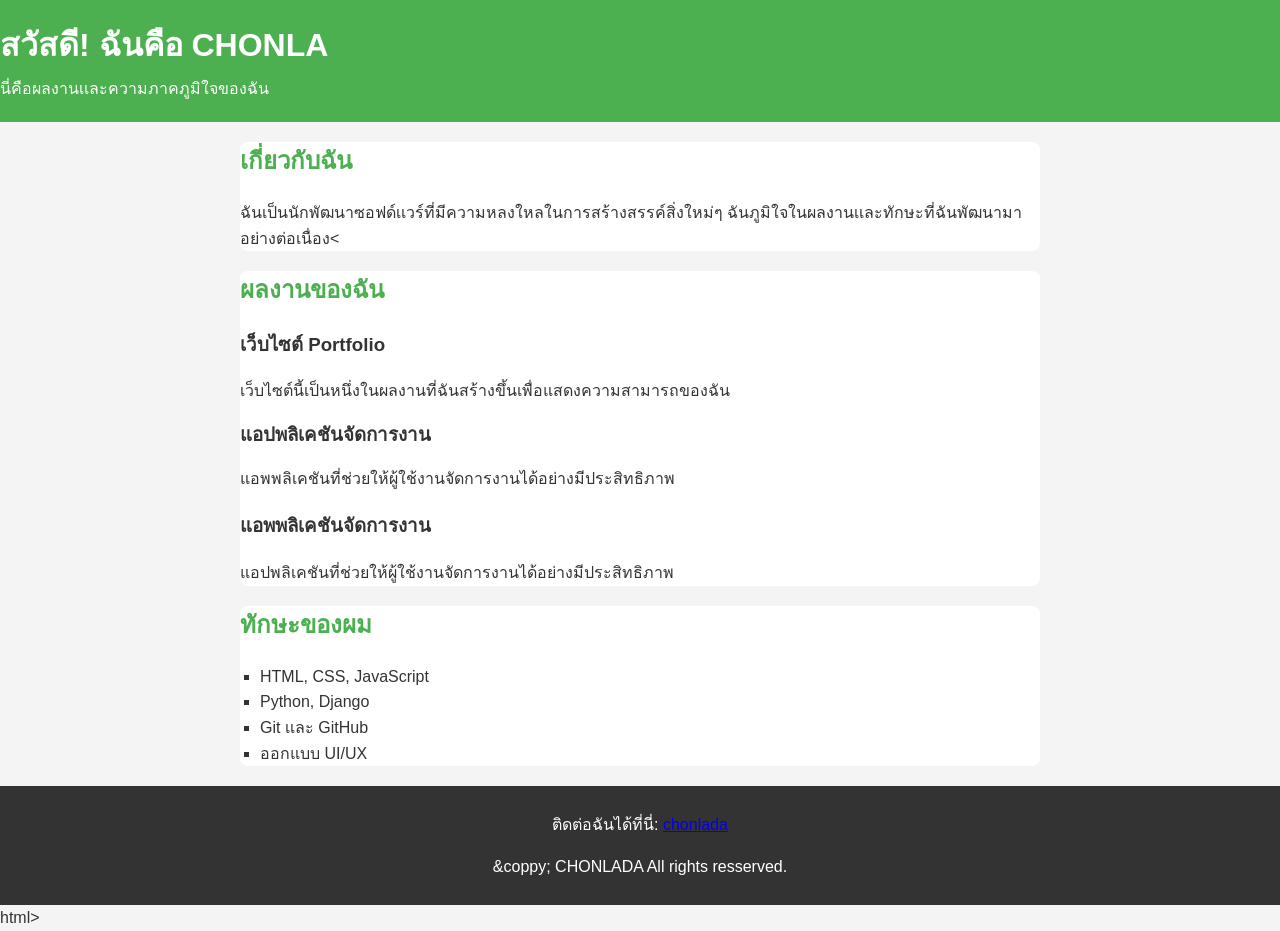
==== index.html @ 46d8c7d7 "Update index.html" ====
<!DOCTYPE html>
 <html lang="th">
 <head>
   <meta charset="UTF-8">
   <meta name="viewport" content="width=device-width,initial-scale=1.0">
   <meta name="description" content="เว็บไซต์เเสดงผลงานเเละทักษะของ Chonlada">
   <title>ความภาคภูมิใจของ CHONLADA</title>
   <link rel="stylesheet" href="style.css">
 </head>
 <body>
   <header>
     <h1>สวัสดี! ฉันคือ CHONLA</h1>
     <p>นี่คือผลงานเเละความภาคภูมิใจของฉัน</p>
   </header>

   <section id="about">
     <h2>เกี่ยวกับฉัน</h2>
     <p>ฉันเป็นนักพัฒนาซอฟด์เเวร์ที่มีความหลงใหลในการสร้างสรรค์สิ่งใหม่ๆ ฉันภูมิใจในผลงานเเละทักษะที่ฉันพัฒนามาอย่างต่อเนื่อง<
  </section>

   <section id="about">
     <h2>ผลงานของฉัน</h2>
     <div class="projects">
       <h3>เว็บไซต์ Portfolio</h3>
       <p> เว็บไซต์นี้เป็นหนึ่งในผลงานที่ฉันสร้างขึ้นเพื่อแสดงความสามารถของฉัน</p>
     </div>
     <div class="project">
       <h3>แอปพลิเคชันจัดการงาน</h3>
       <p> แอพพลิเคชันที่ช่วยให้ผู้ใช้งานจัดการงานได้อย่างมีประสิทธิภาพ</p>
     </div>
     <h3> แอพพลิเคชันจัดการงาน</h3>
     <p>แอปพลิเคชันที่ช่วยให้ผู้ใช้งานจัดการงานได้อย่างมีประสิทธิภาพ</p>
   </div>
</section>

<!-- ส่วนเเสดงทักษะ -->
 <section id="skills">
   <h2>ทักษะของผม</h2>
   <ul>
     <li>HTML, CSS, JavaScript</li>
     <li>Python, Django</li>
     <li>Git เเละ GitHub</li>
     <li>ออกแบบ UI/UX</li>
   </ul>
 </section>

   <!-- ส่วนติดต่อเเละลิขสิทธิ์ -->
   <footer>
       <p>ติดต่อฉันได้ที่นี่: <a
 href="mailto:chonlada2551">chonlada</a></p>
      <p>&coppy; <span id="year"></span> CHONLADA All rights resserved. </p>
   </footer>

  <!-- ลิงก์ไปยัง JavaScript -->
  <script src="script.js"></script>
 </body>
 </html>html>
---- style.css ----
body {
   font-family:Arial, sans-serif;
  line-height: 1.6;
  margin:0;
  padding:0;
  background-color: #f4f4f4;
  color: #333;
}

header {
  background: #4CAF50;
  color: white;
  padding: 20px 0;
  text-aling: center;
}

header h1 {
  margin: 0;
}

header p {
  margin:5px 0 0;
}

section {
  paddin: 20px;
  margin: 20px auto;
  max-width: 800px;
  background: white;
  border-radius: 8px;
  box-5hadow: 0 0 10px rgba(0,0,0,0.1);
}
h2 {
  color: #4CAF50;
}
.project {
  margin-bottom: 20px;
}
.project h3 {
  margin:0 0 10px;
  color: #333;
}
ul {
  list-style-type: square;
  padding-left: 20px;
}
footer {
  text-align: center;
  padding: 10px 0;
  background: #333;
  color: white;
  margin-top: 20px;
}
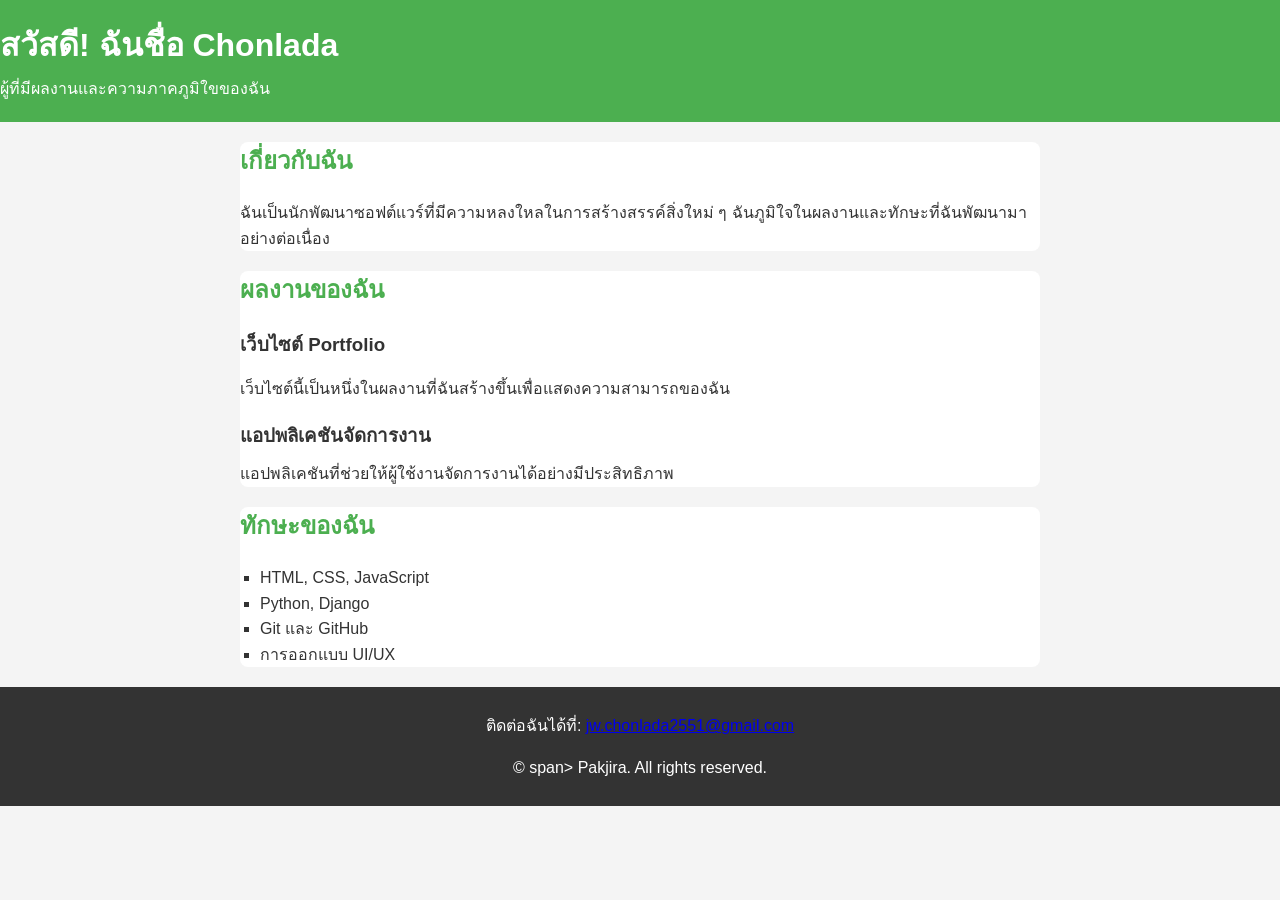
==== commit 1c86a119: "Update index.html" ====
--- a/index.html
+++ b/index.html
@@ -1,59 +1,57 @@
- <!DOCTYPE html>
- <html lang="th">
- <head>
-   <meta charset="UTF-8">
-   <meta name="viewport" content="width=device-width,initial-scale=1.0">
-   <meta name="description" content="เว็บไซต์เเสดงผลงานเเละทักษะของ Chonlada">
-   <title>ความภาคภูมิใจของ CHONLADA</title>
-   <link rel="stylesheet" href="style.css">
- </head>
- <body>
-   <header>
-     <h1>สวัสดี! ฉันคือ CHONLA</h1>
-     <p>นี่คือผลงานเเละความภาคภูมิใจของฉัน</p>
-   </header>
+<!DOCTYPE html>
+<html lang="th">
+<head>
+    <meta charset="UTF-8">
+    <meta name="viewport" content="width=device-width, initial-scale=1.0">
+    <meta name="description" content="เว็บไซต์แนะนำผลงานและทักษะของ ">
+    <title>ความภาคภูมิใจของ Chonlada</title>
+    <link rel="stylesheet" href="style.css">
+</head>
+<body>
+    <!-- ส่วนหัวของเว็บไซต์ -->
+    <header>
+        <h1>สวัสดี! ฉันชื่อ Chonlada</h1>
+        <p>ผู้ที่มีผลงานและความภาคภูมิใขของฉัน</p>
+    </header>
 
-   <section id="about">
-     <h2>เกี่ยวกับฉัน</h2>
-     <p>ฉันเป็นนักพัฒนาซอฟด์เเวร์ที่มีความหลงใหลในการสร้างสรรค์สิ่งใหม่ๆ ฉันภูมิใจในผลงานเเละทักษะที่ฉันพัฒนามาอย่างต่อเนื่อง<
+  <!-- ส่วนเกี่ยวกับตัวเอง -->
+  <section id="about">
+      <h2>เกี่ยวกับฉัน</h2>
+      <p>ฉันเป็นนักพัฒนาซอฟต์แวร์ที่มีความหลงใหลในการสร้างสรรค์สิ่งใหม่ ๆ ฉันภูมิใจในผลงานและทักษะที่ฉันพัฒนามาอย่างต่อเนื่อง</p>
   </section>
 
-   <section id="about">
-     <h2>ผลงานของฉัน</h2>
-     <div class="projects">
-       <h3>เว็บไซต์ Portfolio</h3>
-       <p> เว็บไซต์นี้เป็นหนึ่งในผลงานที่ฉันสร้างขึ้นเพื่อแสดงความสามารถของฉัน</p>
-     </div>
-     <div class="project">
-       <h3>แอปพลิเคชันจัดการงาน</h3>
-       <p> แอพพลิเคชันที่ช่วยให้ผู้ใช้งานจัดการงานได้อย่างมีประสิทธิภาพ</p>
-     </div>
-     <h3> แอพพลิเคชันจัดการงาน</h3>
-     <p>แอปพลิเคชันที่ช่วยให้ผู้ใช้งานจัดการงานได้อย่างมีประสิทธิภาพ</p>
-   </div>
-</section>
+  <!-- ส่วนแสดงผลงาน -->
+  <section id="projects">
+        <h2>ผลงานของฉัน</h2>
+        <div class="project">
+            <h3>เว็บไซต์ Portfolio</h3>
+          <p>เว็บไซต์นี้เป็นหนึ่งในผลงานที่ฉันสร้างขึ้นเพื่อแสดงความสามารถของฉัน</p>
+        </div>
+        <div class="project">
+            <h3>แอปพลิเคชันจัดการงาน</h3
+            <p>แอปพลิเคชันที่ช่วยให้ผู้ใช้งานจัดการงานได้อย่างมีประสิทธิภาพ</p>
+        </div>
+   </section>
 
-<!-- ส่วนเเสดงทักษะ -->
- <section id="skills">
-   <h2>ทักษะของผม</h2>
-   <ul>
-     <li>HTML, CSS, JavaScript</li>
-     <li>Python, Django</li>
-     <li>Git เเละ GitHub</li>
-     <li>ออกแบบ UI/UX</li>
-   </ul>
- </section>
+  <!-- ส่วนแสดงทักษะ -->
+  <section id="skills">
+       <h2>ทักษะของฉัน</h2>
+       <ul>
+           <li>HTML, CSS, JavaScript</li>
+           <li>Python, Django</li>
+           <li>Git และ GitHub</li>
+           <li>การออกแบบ UI/UX</li>
+       </ul>
+  </section>
 
-   <!-- ส่วนติดต่อเเละลิขสิทธิ์ -->
-   <footer>
-       <p>ติดต่อฉันได้ที่นี่: <a
- href="mailto:chonlada2551">chonlada</a></p>
-      <p>&coppy; <span id="year"></span> CHONLADA All rights resserved. </p>
-   </footer>
+  <!-- ส่วนติดต่อและลิขสิทธิ์ -->
+  <footer>
+       <p>ติดต่อฉันได้ที่: <a
+href="mailto:jw.chonlada2551@gmail.com">jw.chonlada2551@gmail.com</a></p>
+       <p>&copy; <span id="year"></span>span> Pakjira. All rights reserved. </p>
+  </footer>
 
-  <!-- ลิงก์ไปยัง JavaScript -->
+  <!--ลิงก์ไปยัง JavaScript -->
   <script src="script.js"></script>
- </body>
- </html>html>
-    
-
+</body> 
+</html>
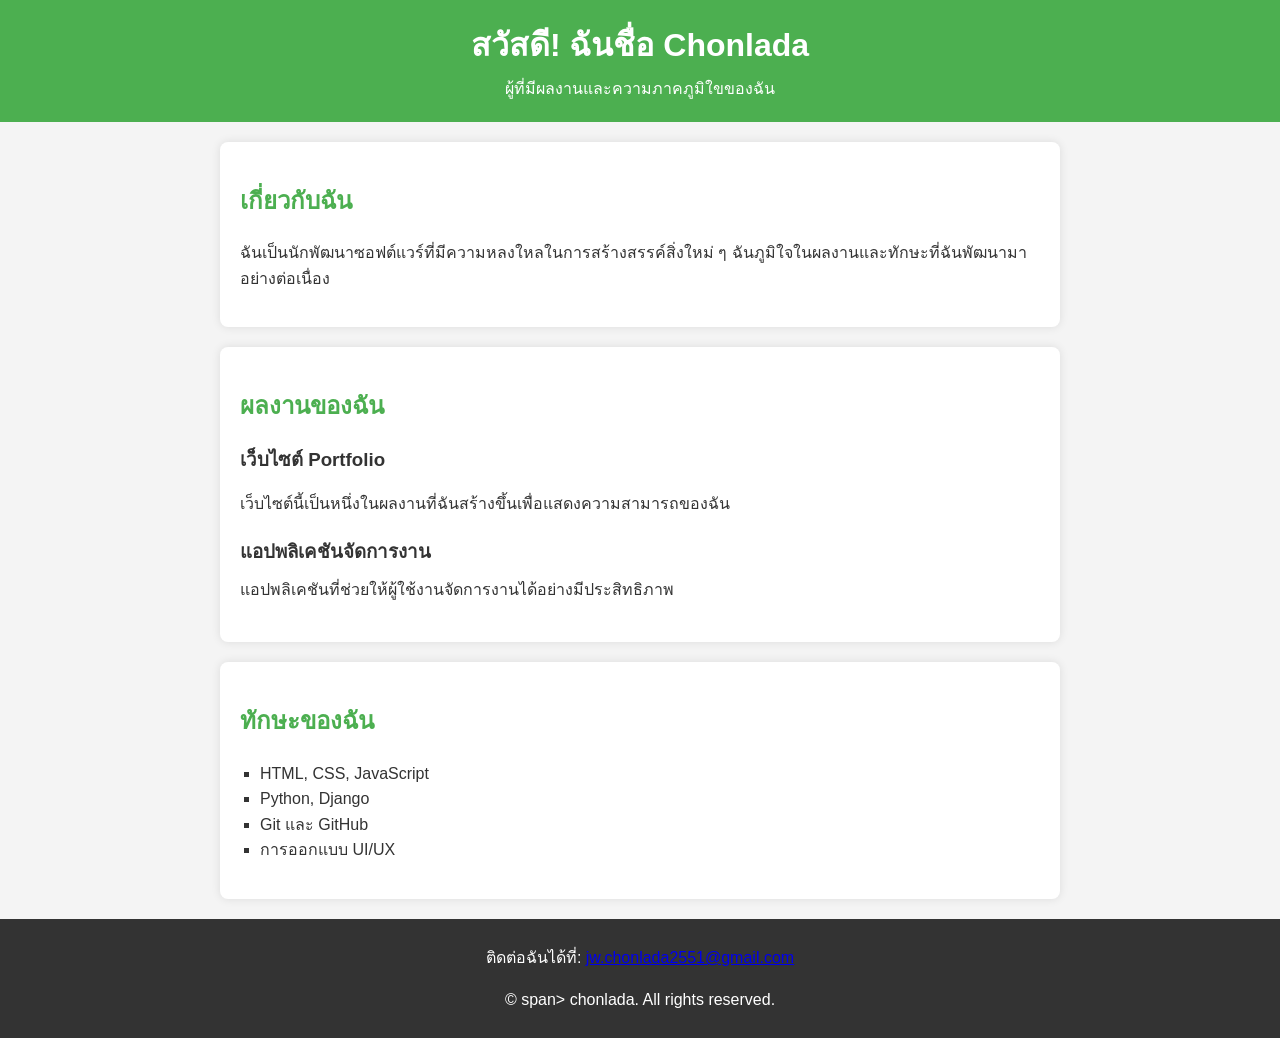
==== commit fb0276d7: "Update index.html" ====
--- a/index.html
+++ b/index.html
@@ -48,7 +48,7 @@
   <footer>
        <p>ติดต่อฉันได้ที่: <a
 href="mailto:jw.chonlada2551@gmail.com">jw.chonlada2551@gmail.com</a></p>
-       <p>&copy; <span id="year"></span>span> Pakjira. All rights reserved. </p>
+       <p>&copy; <span id="year"></span>span> chonlada. All rights reserved. </p>
   </footer>
 
   <!--ลิงก์ไปยัง JavaScript -->
--- a/style.css
+++ b/style.css
@@ -1,53 +1,49 @@
 body {
-   font-family:Arial, sans-serif;
+  font-family: Arial, sans-serif;
   line-height: 1.6;
-  margin:0;
-  padding:0;
+  margin: 0;
+  padding: 0;
   background-color: #f4f4f4;
   color: #333;
 }
-
 header {
-  background: #4CAF50;
-  color: white;
-  padding: 20px 0;
-  text-aling: center;
+   background: #4CAF50; 
+   color: white;
+   padding: 20px 0;
+   text-align: center;
 }
-
 header h1 {
-  margin: 0;
+    margin:0;
 }
-
 header p {
-  margin:5px 0 0;
+   margin: 5px 0 0;
 }
-
 section {
-  paddin: 20px;
-  margin: 20px auto;
-  max-width: 800px;
-  background: white;
-  border-radius: 8px;
-  box-5hadow: 0 0 10px rgba(0,0,0,0.1);
+   padding: 20px;
+   margin: 20px auto;
+   max-width: 800px;
+   background: white;
+   border-radius: 8px;
+   box-shadow: 0 0 10px rgba(0, 0, 0, 0.1);
 }
 h2 {
   color: #4CAF50;
 }
 .project {
-  margin-bottom: 20px;
+    margin-bottom: 20px;
 }
 .project h3 {
-  margin:0 0 10px;
-  color: #333;
+    margin: 0 0 10px;
+    color: #333;
 }
-ul {
-  list-style-type: square;
-  padding-left: 20px;
+ul { 
+    list-style-type: square;
+    padding-left: 20px;
 }
 footer {
-  text-align: center;
-  padding: 10px 0;
-  background: #333;
-  color: white;
-  margin-top: 20px;
+    text-align: center;
+    padding: 10px 0;
+    background: #333;
+    color: white;
+    margin-top: 20px;
 }
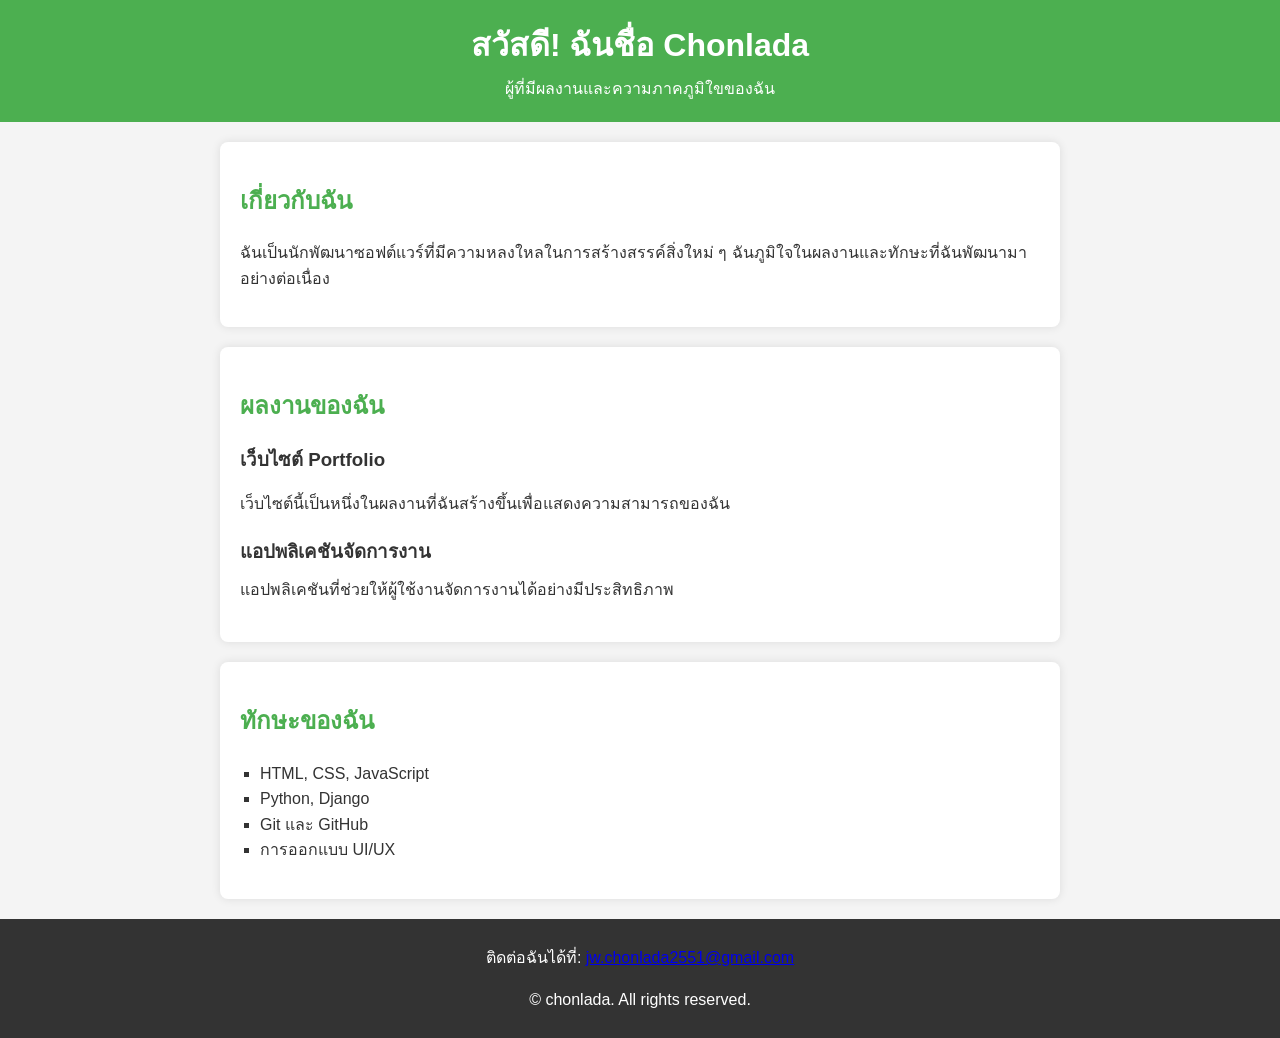
==== commit aee4cbe7: "Update index.html" ====
--- a/index.html
+++ b/index.html
@@ -48,7 +48,7 @@
   <footer>
        <p>ติดต่อฉันได้ที่: <a
 href="mailto:jw.chonlada2551@gmail.com">jw.chonlada2551@gmail.com</a></p>
-       <p>&copy; <span id="year"></span>span> chonlada. All rights reserved. </p>
+       <p>&copy; <span id="year"></span> chonlada. All rights reserved. </p>
   </footer>
 
   <!--ลิงก์ไปยัง JavaScript -->
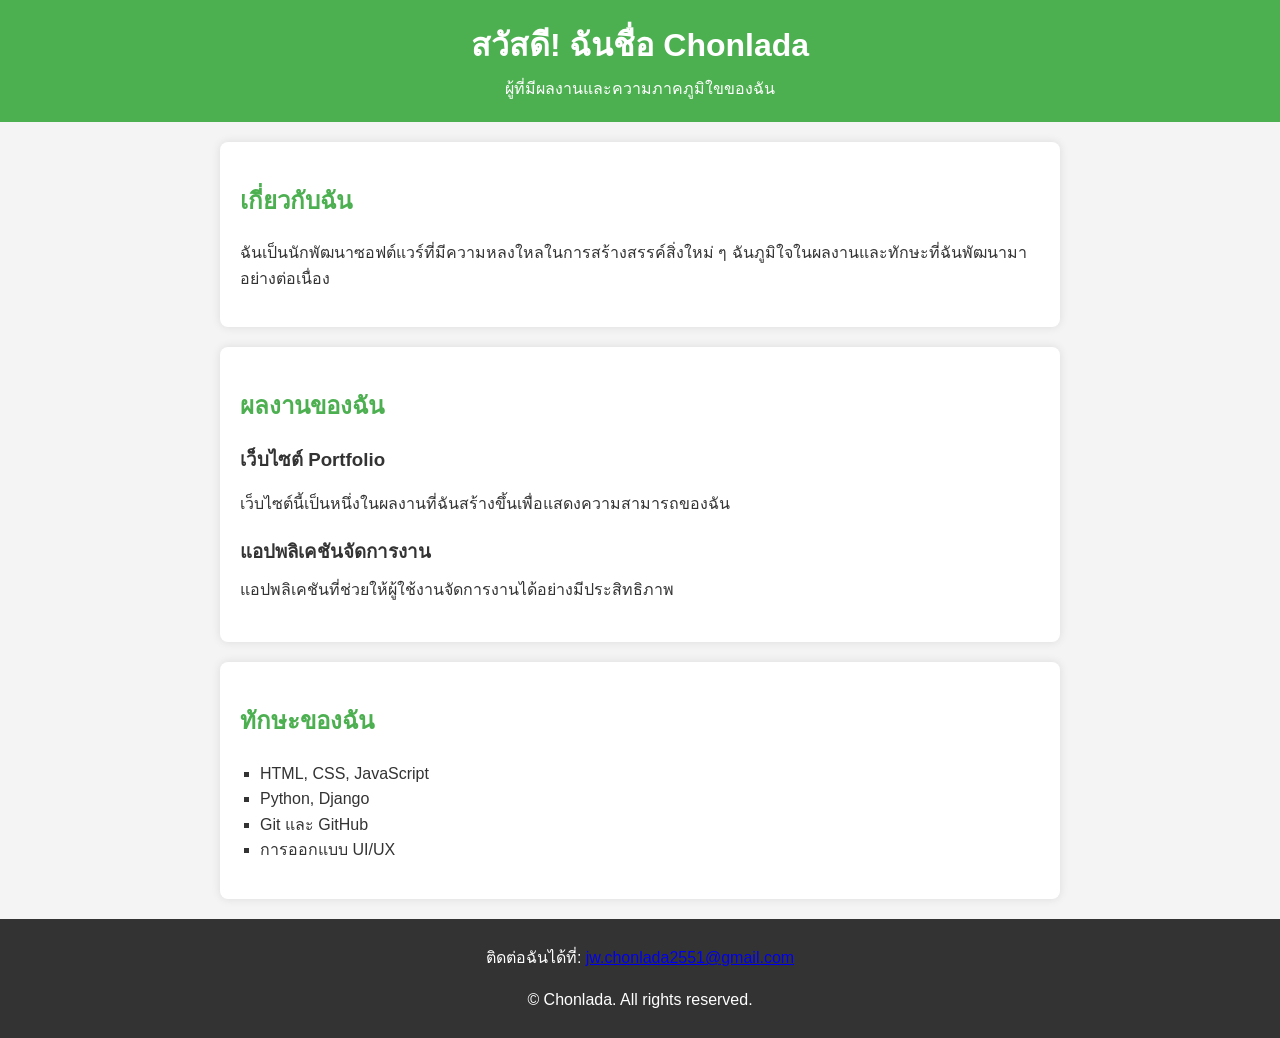
==== commit 4154865b: "Update index.html" ====
--- a/index.html
+++ b/index.html
@@ -48,7 +48,7 @@
   <footer>
        <p>ติดต่อฉันได้ที่: <a
 href="mailto:jw.chonlada2551@gmail.com">jw.chonlada2551@gmail.com</a></p>
-       <p>&copy; <span id="year"></span> chonlada. All rights reserved. </p>
+       <p>&copy; <span id="year"></span> Chonlada. All rights reserved. </p>
   </footer>
 
   <!--ลิงก์ไปยัง JavaScript -->
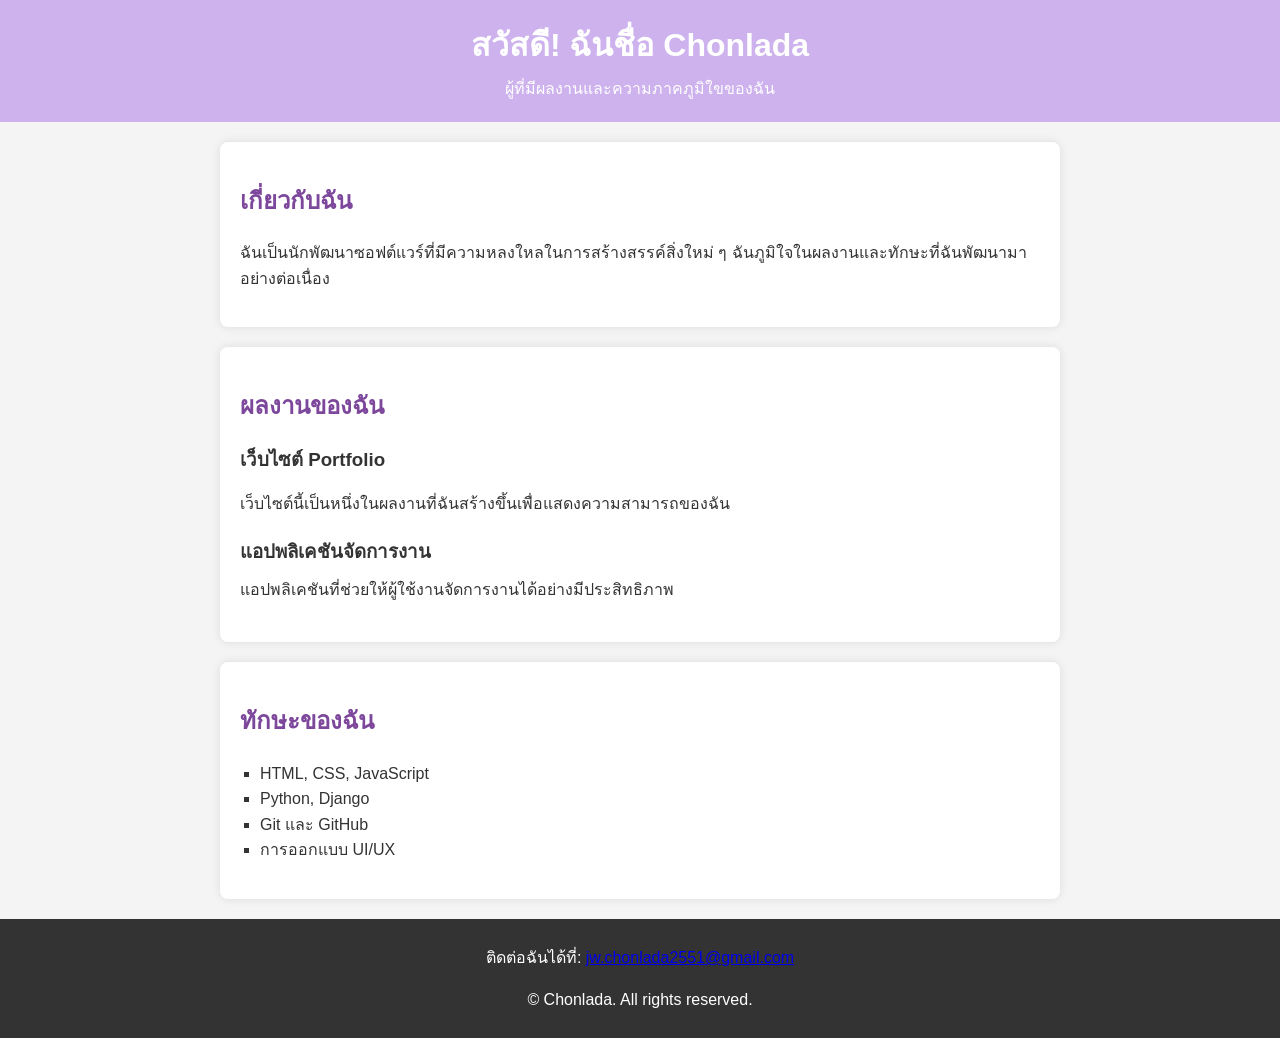
==== commit 1949fcfc: "Update index.html" ====
--- a/index.html
+++ b/index.html
@@ -47,7 +47,7 @@
   <!-- ส่วนติดต่อและลิขสิทธิ์ -->
   <footer>
        <p>ติดต่อฉันได้ที่: <a
-href="mailto:jw.chonlada2551@gmail.com">jw.chonlada2551@gmail.com</a></p>
+href="jw.chonlada2551@gmail.com">jw.chonlada2551@gmail.com</a></p>
        <p>&copy; <span id="year"></span> Chonlada. All rights reserved. </p>
   </footer>
 
--- a/style.css
+++ b/style.css
@@ -7,7 +7,7 @@
   color: #333;
 }
 header {
-   background: #4CAF50; 
+   background: #cdb2ed;
    color: white;
    padding: 20px 0;
    text-align: center;
@@ -27,7 +27,7 @@
    box-shadow: 0 0 10px rgba(0, 0, 0, 0.1);
 }
 h2 {
-  color: #4CAF50;
+  color: #7d489c;
 }
 .project {
     margin-bottom: 20px;
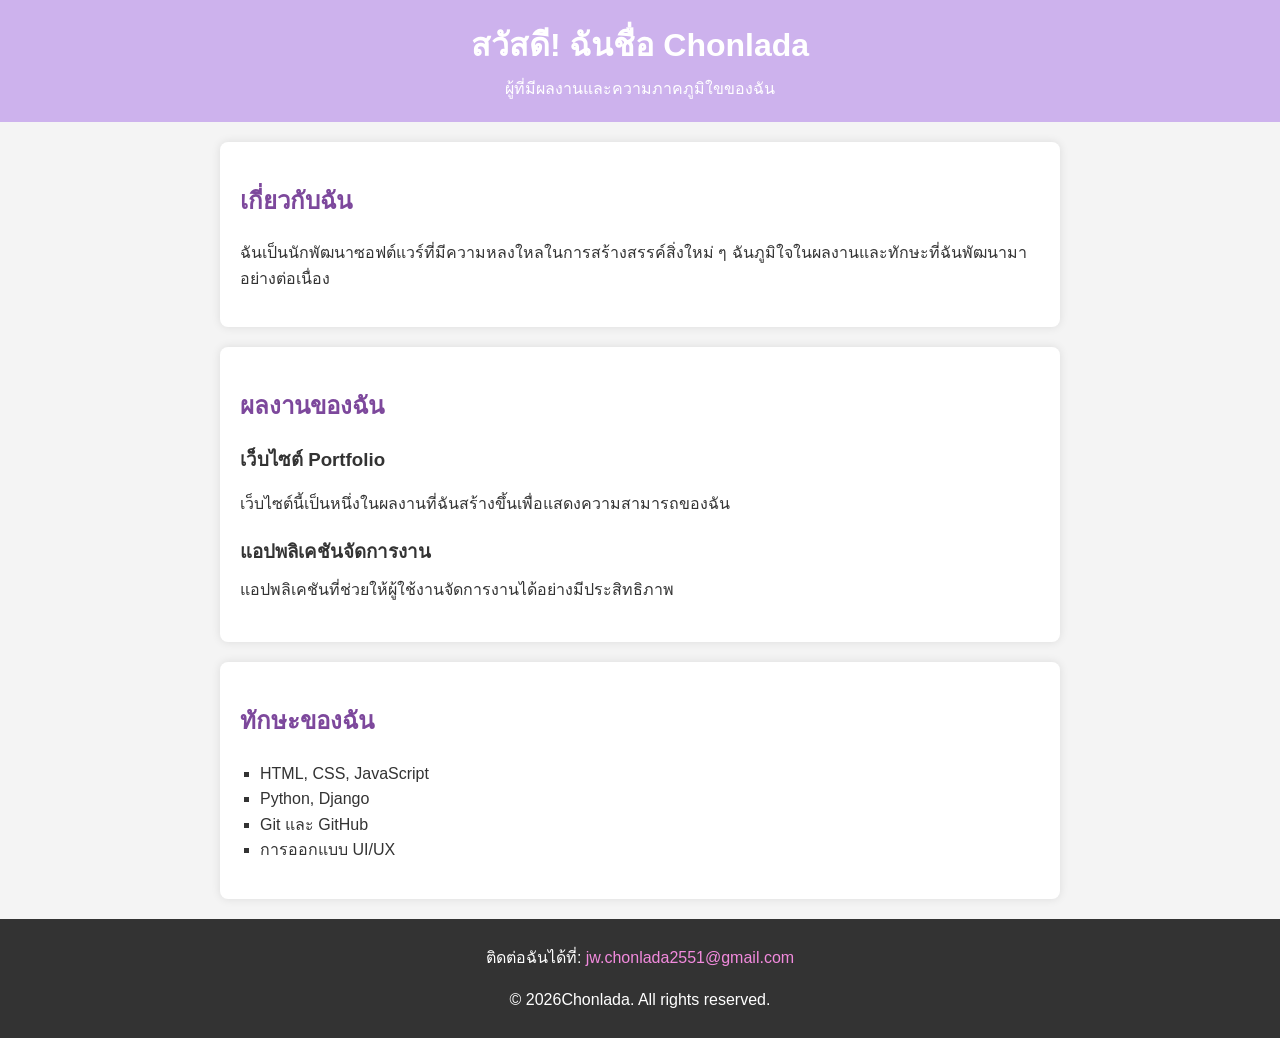
==== commit ab552b6c: "Update index.html" ====
--- a/index.html
+++ b/index.html
@@ -48,7 +48,7 @@
   <footer>
        <p>ติดต่อฉันได้ที่: <a
 href="jw.chonlada2551@gmail.com">jw.chonlada2551@gmail.com</a></p>
-       <p>&copy; <span id="year"></span> Chonlada. All rights reserved. </p>
+       <p>&copy; <span id="year"></span>Chonlada. All rights reserved. </p>
   </footer>
 
   <!--ลิงก์ไปยัง JavaScript -->
--- a/style.css
+++ b/style.css
@@ -47,3 +47,7 @@
     color: white;
     margin-top: 20px;
 }
+footer a {
+  color: #f28add;
+  text-decoration: none;
+}
